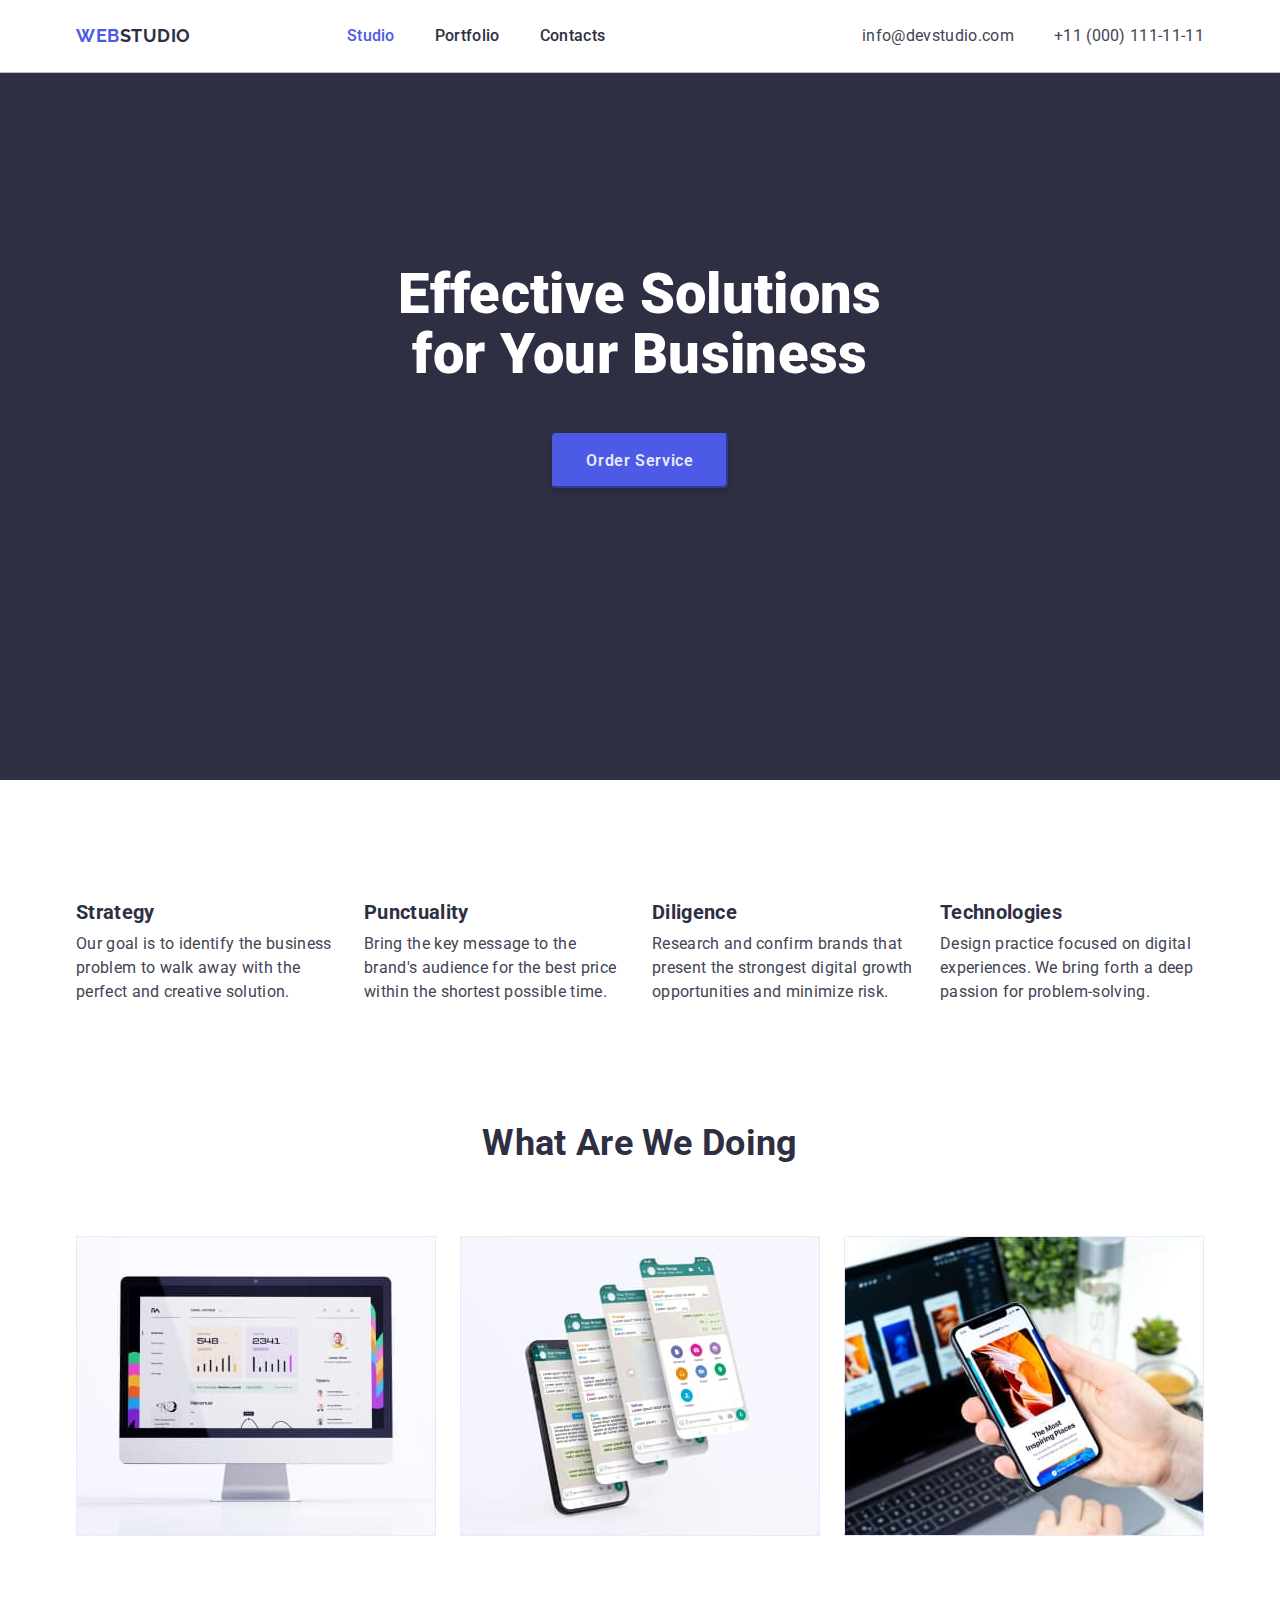
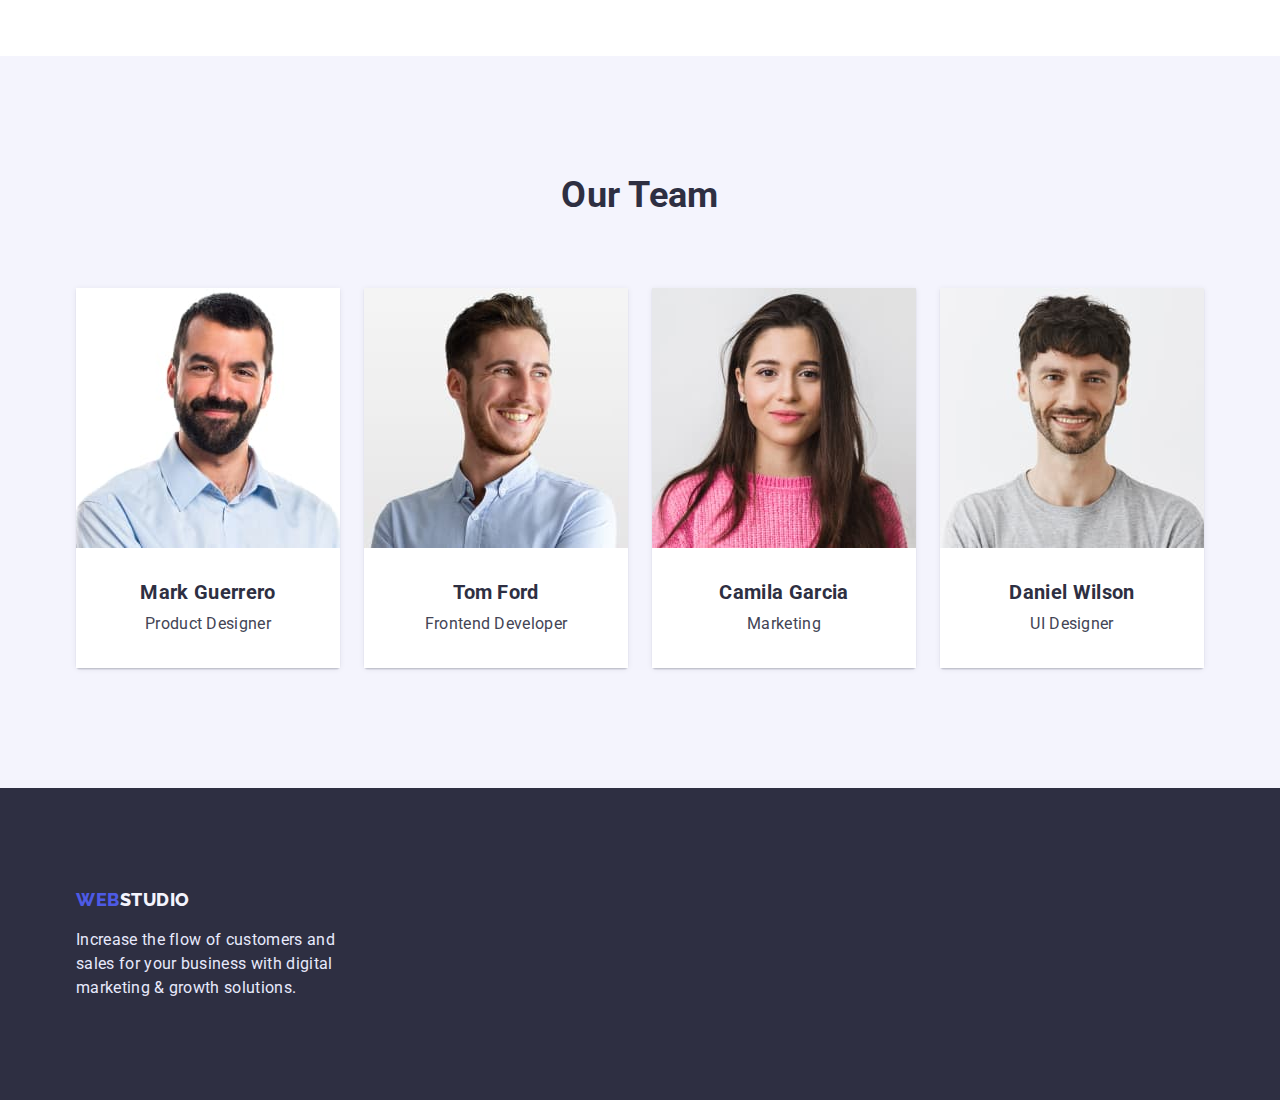
==== index.html @ 0e04701a "Initial commit" ====
<!DOCTYPE html>
<html lang="en">
  <head>
    <meta charset="UTF-8" />
    <meta http-equiv="X-UA-Compatible" content="IE=edge" />
    <meta name="viewport" content="width=device-width, initial-scale=1.0" />
    <title>WEBSTUDIO-Lebedieva-3HW</title>
    <!-- file Normilize -->
    <link rel="stylesheet" href="https://cdnjs.cloudflare.com/ajax/libs/modern-normalize/1.1.0/modern-normalize.min.css">
   <!-- file fonts -->
    <link rel="preconnect" href="https://fonts.googleapis.com">
    <link rel="preconnect" href="https://fonts.gstatic.com" crossorigin>
    <link href="https://fonts.googleapis.com/css2?family=Raleway:wght@800&family=Roboto:wght@400;500;700;900&display=swap" rel="stylesheet">
    <!-- file with styles -->
    <link rel="stylesheet" href="./css/styles.css">
  </head>
  <body class="body">
    <!-- Header Section -->
    <header class="header">
      <div class="header-section container">
      <nav class="nav-section">
        <a class="logo link" href="./index.html"> <span class="accent-logo">WEB</span>STUDIO</a>
        <ul class="site-nav list">
          <li><a class="link-nav link current" href="./index.html">Studio</a></li>
          <li><a class="link-nav link" href="./portfolio.html">Portfolio</a></li>
          <li><a class="link-nav link" href="#">Contacts</a></li>
        </ul>
      </nav>
      <ul class="contact-nav list">
        <li><a class="link-contact link" href="mailto:info@devstudio.com">info@devstudio.com</a></li>
        <li><a class="link-contact link" href="tel:+110001111111">+11 (000) 111-11-11</a></li>
      </ul>
      </div>
    </header>
<main> 
    <!-- Hero Section -->
    <section class="hero">
      <div class="container">
        <h1 class="hero-title">Effective Solutions for Your Business</h1>
        <button class="hero-button" type="button">Order Service</button>
        </div>
    </section>
    <!-- Benefits section -->
    <section class="benefit-section"> 
      <div class="container">
        <h2 class="visually-hidden">Benefits</h2> 
        <ul class="benefit-list list">
          <li class="benefit-item">
            <h3 class="title">Strategy</h3>
            <p class="text">
              Our goal is to identify the business problem to walk away with the perfect and creative solution. 
            </p>
          </li>
          <li class="benefit-item">
            <h3 class="title">Punctuality</h3>
            <p class="text">
              Bring the key message to the brand's audience for the best price within the shortest possible time.
            </p>
          </li>
          <li class="benefit-item">
            <h3 class="title">Diligence</h3>
            <p class="text">
              Research and confirm brands that present the strongest digital growth opportunities and minimize risk.
            </p>
          </li>
          <li class="benefit-item">
            <h3 class="title">Technologies</h3>
            <p class="text">
              Design practice focused on digital experiences. We bring forth a deep passion for problem-solving.
            </p>
          </li>
        </ul>
        </div>
    </section>
    <!-- What are we doing section -->
    <section class="section">
      <div class="container">
        <h2 class="title-wwd">What are we doing</h2>
        <ul class="wwd-list list">
          <li class="wwd-item">
            <img
              src="./Images/whatwedo/box1.jpg"
              alt="analityka"
              width="360"
              height="300"
            />
          </li>
          <li class="wwd-item">
            <img
              src="./Images/whatwedo/box2.jpg"
              alt="work with application"
              width="360"
              height="300"
            />
          </li>
          <li class="wwd-item">
            <img
              src="./Images/whatwedo/box3.jpg"
              alt="Adapting Technologies"
              width="360"
              height="300"
            />
          </li>
        </ul>
        </div>
    </section>
    <!-- Team Section -->
      <section class="section-team section">
         <div class="container">
        <h2 class="title-team">Our Team</h2>
        <ul class="team-list list">
          <li class="team-item">
            <img
              src="./Images/team/team-1.jpg"
              alt="Product Designer"
              width="264"
              height="260"
            />
            <div class="team-description">
            <h3 class="title">Mark Guerrero</h3>
            <p class="text">Product Designer</p>
          </div>
          </li>
          <li class="team-item">
            <img
              src="./Images/team/team-2.jpg"
              alt="Frontend Developer"
              width="264"
              height="260"
            />
            <div class="team-description">
            <h3 class="title">Tom Ford</h3>
            <p class="text">Frontend Developer</p>
          </div>
          </li>
          <li class="team-item">
            <img
              src="./Images/team/team-3.jpg"
              alt="Marketing Specialist"
              width="264"
              height="260"
            />
            <div class="team-description">
            <h3 class="title">Camila Garcia</h3>
            <p class="text">Marketing</p>
            </div>
          </li>
          <li class="team-item">
            <img
              src="./Images/team/team-4.jpg"
              alt="UI Designer"
              width="264"
              height="260"
            />
            <div class="team-description">
            <h3 class="title">Daniel Wilson</h3>
            <p class="text">UI Designer</p>
            </div>
          </li>
        </ul>
      </section>
    </div>
</main>
      <!-- Footer -->
      <footer class="footer-section">
        <div class="container">
        <a class="logo link" href="./index.html"> <span class="accent-logo">WEB</span>STUDIO</a>
        <p class="footer-text">Increase the flow of customers and sales for your business with digital marketing & growth solutions.</p>
      </div>
      </footer>
  </body>
</html>
---- css/styles.css ----
/* css changes */
:root {
  --primary-text-color: rgba(67, 68, 85, 1);
  --title-text-color: rgba(46, 47, 66, 1);
  --accent-text-color: rgba(231, 233, 252, 1);
  --brand-text-color: rgba(77, 90, 229, 1);
  --accent-section-color: rgba(244, 244, 253, 1);
}

*,
*::before,
*::after {
  box-sizing: border-box;
}

/* ==Скидання стилів== */

h1,
h2,
h3,
h4,
h5,
h6,
p {
  margin-top: 0;
  margin-bottom: 0;
}

ul {
  margin-top: 0;
  margin-bottom: 0;
  padding-left: 0;
}

img {
  display: block;
width: 100%;
}

/* ==General box-container for all section== */
.container {
  max-width: 1158px;
  margin: 0 auto;
  padding-left: 15px;
  padding-right: 15px;
}

.body {
  background: rgb(255, 255, 255);
  color: var(--primary-text-color);
  font-family: "Roboto", sans-serif;
  letter-spacing: 0.02em;

}

.list {
  list-style: none;
}

.link {
  text-decoration: none;
}

/* ==HEADER== */

.header {
  padding-top: 24px;
  padding-bottom: 24px;
  border-bottom: 1px solid rgba(0, 0, 0, 0.25);
  box-shadow: box-shadow: 0px 2px 1px rgba(46, 47, 66, 0.08), 
  0px 1px 1px rgba(46, 47, 66, 0.16), 
  0px 1px 6px rgba(46, 47, 66, 0.08);
}

.header-section {
  display: flex;
  align-items: center;
}

.nav-section {
  display: flex;
  align-items: center;
}

/* ==Логотип== */
.logo {
  color: var(--title-text-color);
  font-family: "Raleway", sans-serif;
  font-weight: 700;
  font-size: 18px;
  line-height: 1.33;
  letter-spacing: 0.03em;
  margin-right: 156px;
}

.accent-logo {
  color: var(--brand-text-color);
}

.accent-logo:active {
  color: var(--brand-text-color);
}

.site-nav {
    display: flex;
}

/* ==Навігація по сторінкам */
.link-nav {
  color: var(--title-text-color);
  font-weight: 500;
  font-size: 16px;
  line-height: 1.5;
}

.link-nav:hover,
.link-nav:focus {
  color: var(--primary-text-color);
}

.site-nav, 
.link-nav {
margin-right: 40px;
}

/* ==Навігація по контактам== */

.contact-nav {
    display: flex;
    margin-left: auto;
}

.link-contact {
  color: var(--primary-text-color);
  font-size: 16px;
  line-height: 1.5;
  margin-left: 40px;
}


.link-contact:hover,
.link-contact:focus,
.current {
  color: var(--brand-text-color);
}

/* ===MAIN=== */

/* ==Hero Section== */
.hero {
  background-color: var(--title-text-color);
  padding-top: 192px;
  padding-bottom: 292px;
  text-align: center;
}

.hero-title {
  color: rgb(255, 255, 255);
  font-weight: 900;
  font-size: 56px;
  line-height: 1.07;
  max-width: 492px;
  display: block;
  margin: auto;
  margin-bottom: 48px;
}

.hero-button {
  color: var(--accent-text-color);
  min-width: 170px;
  font-family: inherit;
  font-weight: 600;
  font-size: 16px;
  line-height: 1.19;
  align-items: center;
  letter-spacing: 0.04em;
  background-color: var(--brand-text-color);
  border-color: var(--brand-text-color);
  cursor: pointer;
  box-shadow: 0px 4px 4px rgba(0, 0, 0, 0.15);
  border-radius: 4px;
  padding: 16px 32px;
}

.hero-button:hover,
.hero-button:focus {
  color: var(--accent-text-color);
  background-color: #4d5ae5;
  box-shadow: 0px 1px 6px rgba(46, 47, 66, 0.08),
    0px 1px 1px rgba(46, 47, 66, 0.16), 0px 2px 1px rgba(46, 47, 66, 0.08);
}

/* ==Benefit Section== */

.visually-hidden {
  position: absolute;
  width: 1px;
  height: 1px;
  margin: -1px;
  border: 0;
  padding: 0;

  white-space: nowrap;
  clip-path: inset(100%);
  clip: rect(0 0 0 0);
  overflow: hidden;
}
/* ==Для всіх секцій== */

.section {
  padding-top: 120px;
  padding-bottom: 120px;
}

.benefit-section {
  padding-top: 120px;
}

.benefit-list {
  display: flex;
}

.benefit-list > .benefit-item {
  flex-basis: calc(100%/4);
}

.benefit-item:not(:first-child) {
  margin-left: 24px;
  }

.benefit-list .title {
  color: var(--title-text-color);
  font-size: 20px;
  line-height: 1.2;
margin-bottom: 8px;
}

.benefit-list .text {
  font-size: 16px;
  line-height: 1.5;
}

/* ==WWD Section== */

.title-wwd,
.title-team {
  color: var(--title-text-color);
  font-size: 36px;
  line-height: 1.11;
  text-align: center;
  text-transform: capitalize;
  margin-bottom: 72px;
}
.wwd-list {
  display: flex;
}

.wwd-list > .wwd-item {
  flex-basis: calc(100%/3)
}

.wwd-item:not(:first-child) {
margin-left: 24px;
}

/* ==Team Section== */
.section-team {
  background-color: var(--accent-section-color);
}

.team-list {
  display: flex;
}

.team-list > .team-item {
  flex-basis: calc(100%/4)
}

.team-item:not(:first-child) {
margin-left: 24px;
}

.team-item {
  box-shadow: 0px 1px 6px rgba(46, 47, 66, 0.08), 0px 1px 1px rgba(46, 47, 66, 0.16), 0px 2px 1px rgba(46, 47, 66, 0.08);
  border-radius: 0px 0px 4px 4px;
}

.team-description {
  background-color: rgb(255, 255, 255);
  padding-top: 32px;
  padding-bottom: 32px;
}

.team-list .title {
  color: var(--title-text-color);
  font-size: 20px;
  line-height: 1.2;
  text-align: center;
  margin-bottom: 8px;
}


.team-list .text {
  font-size: 16px;
  line-height: 1.5;
  text-align: center;
}

/*=== Footer=== */
.footer-section {
  background-color: var(--title-text-color);
  padding: 100px 0;
}

.footer-text {
  color: var(--accent-text-color);
  font-size: 16px;
  line-height: 1.5;
  max-width: 264px;
  margin-top: 16px;
}

.footer-section .logo {
  color: var(--accent-section-color);
  font-family: "Raleway", sans-serif;
  font-weight: 800;
  font-size: 18px;
  line-height: 1.33;
  letter-spacing: 0.03em;
}

.accent-logo {
  color: var(--brand-text-color);
}

/*======PORTFOLIO===== */

/* ==Filters button== */

.filters-list {
  display: flex;
  margin-bottom: 72px;
  justify-content: center;
}

.filters-item:not(:first-child) {
  margin-left: 24px;
}

.filters-list .button {
  color: var(--brand-text-color);
  font-family: inherit;
  font-weight: 600;
  font-size: 16px;
  line-height: 1.5;
  letter-spacing: 0.04em;
  background-color: var(--accent-text-color);
  cursor: pointer;
  border-radius: 4px;
  border: 1px solid;
  border-color: var(--accent-text-color);
  padding: 8px 16px;
}

.filters-list .button:hover,
.filters-list .button:focus {
  color: var(--accent-text-color);
  background-color: var(--brand-text-color);
  border-color: var(--brand-text-color);
  box-shadow: 0px 3px 1px rgba(0, 0, 0, 0.1), 0px 2px 1px rgba(0, 0, 0, 0.08),
    0px 2px 2px rgba(0, 0, 0, 0.12);
}

/* ==Progects== */

.progect-list {
  display: flex;
  flex-wrap: wrap;
  margin-bottom: -48px;
  margin-left: -24px;
}

.progect-item {
  margin-bottom: 48px;
  margin-left: 24px;
  flex-basis: calc(100%/3 - 24px);
}

.progect-link {
display: block;
box-shadow: 0px 1px 6px rgba(46, 47, 66, 0.08);
}

.progect-description {
  background-color: rgb(255, 255, 255);
  border: 0.5px solid #F4F4FD;
  border-top: transparent;
}

.progect-list .title {
  color: var(--title-text-color);
  font-size: 20px;
  line-height: 1.2;
  padding-top: 32px;
  padding-bottom: 8px;
  padding-left: 16px;
}

.progect-link .text {
  color: var(--primary-text-color);
  font-size: 16px;
  line-height: 1.2;
  padding-bottom: 32px;
  padding-left: 16px;
}
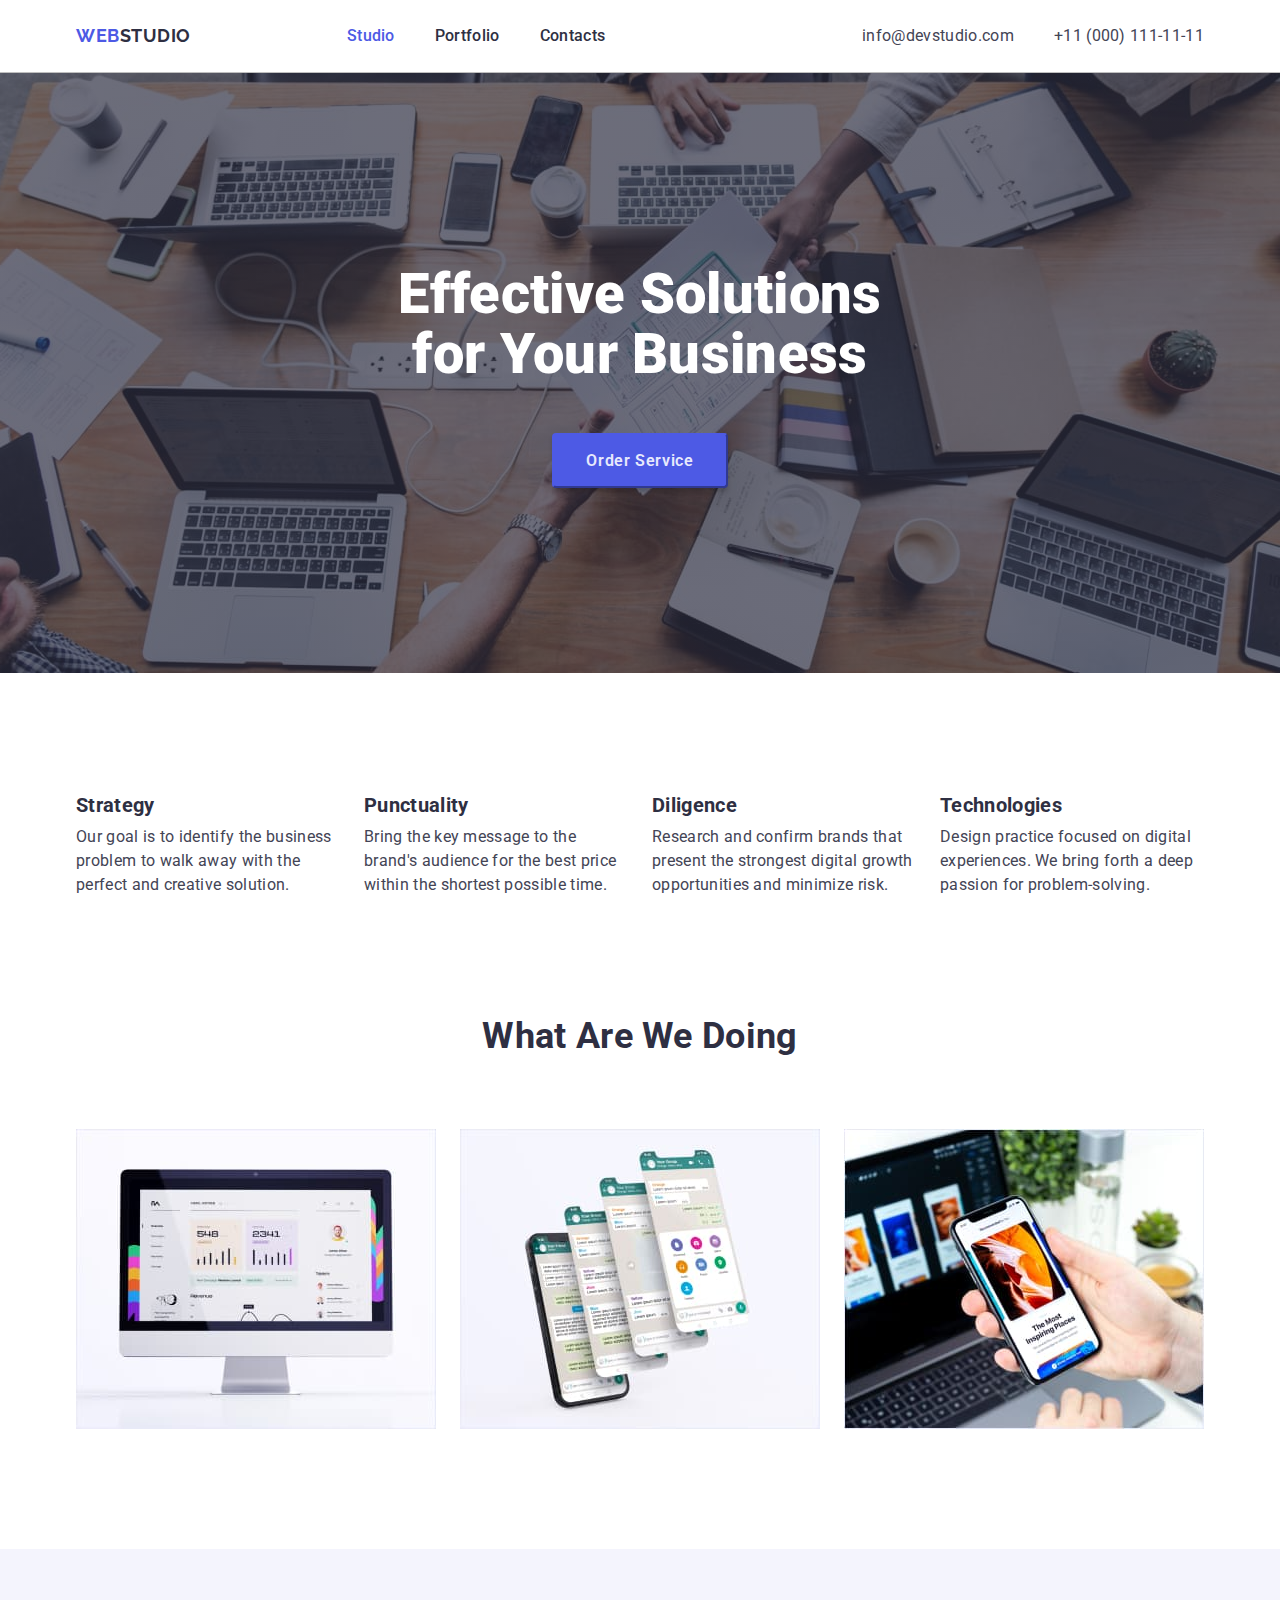
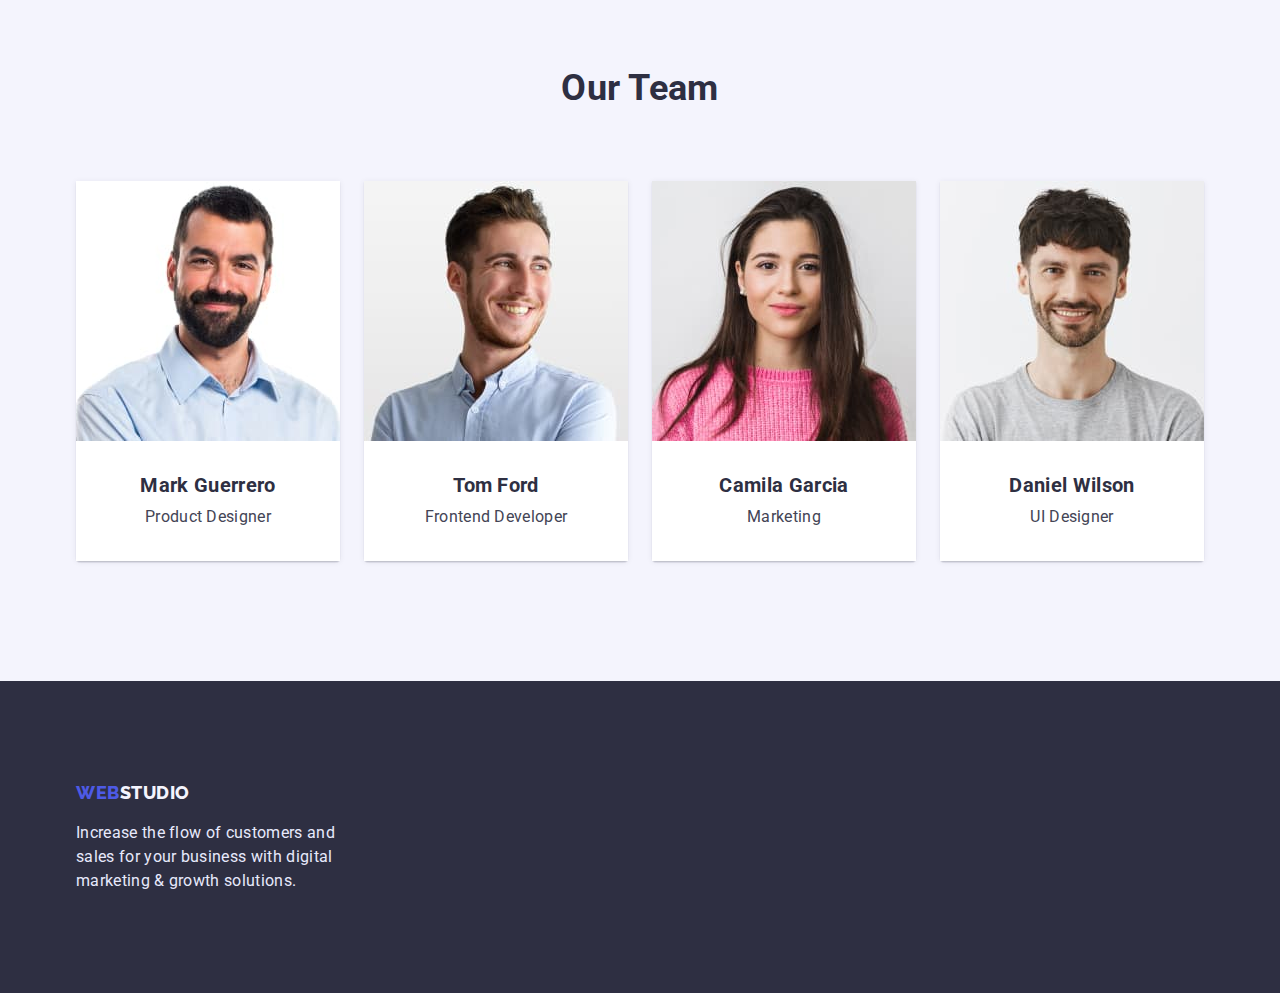
==== commit c032ce01: "added hero img" ====
--- a/index.html
+++ b/index.html
@@ -4,7 +4,7 @@
     <meta charset="UTF-8" />
     <meta http-equiv="X-UA-Compatible" content="IE=edge" />
     <meta name="viewport" content="width=device-width, initial-scale=1.0" />
-    <title>WEBSTUDIO-Lebedieva-3HW</title>
+    <title>WEBSTUDIO-Lebedieva-4HW</title>
     <!-- file Normilize -->
     <link rel="stylesheet" href="https://cdnjs.cloudflare.com/ajax/libs/modern-normalize/1.1.0/modern-normalize.min.css">
    <!-- file fonts -->
--- a/css/styles.css
+++ b/css/styles.css
@@ -5,6 +5,7 @@
   --accent-text-color: rgba(231, 233, 252, 1);
   --brand-text-color: rgba(77, 90, 229, 1);
   --accent-section-color: rgba(244, 244, 253, 1);
+  --button-accent-color: rgba(64, 75, 191, 1);
 }
 
 *,
@@ -148,7 +149,19 @@
 
 /* ==Hero Section== */
 .hero {
+  max-width: 1440px;
+  max-height: 600px;
+  margin-left: auto;
+  margin-right: auto;
   background-color: var(--title-text-color);
+  background-image: url(../Images/hero/people-office\ 1.jpg);
+  background-repeat: no repeat;
+  background-position: center;
+  background-size: cover;
+  background-image: linear-gradient(to right,
+   rgba(46, 47, 66, 0.7),
+   rgba(46, 47, 66, 0.7)),
+  url(../Images/hero/people-office\ 1.jpg);
   padding-top: 192px;
   padding-bottom: 292px;
   text-align: center;
@@ -185,9 +198,7 @@
 .hero-button:hover,
 .hero-button:focus {
   color: var(--accent-text-color);
-  background-color: #4d5ae5;
-  box-shadow: 0px 1px 6px rgba(46, 47, 66, 0.08),
-    0px 1px 1px rgba(46, 47, 66, 0.16), 0px 2px 1px rgba(46, 47, 66, 0.08);
+  background-color: var(--button-accent-color);
 }
 
 /* ==Benefit Section== */
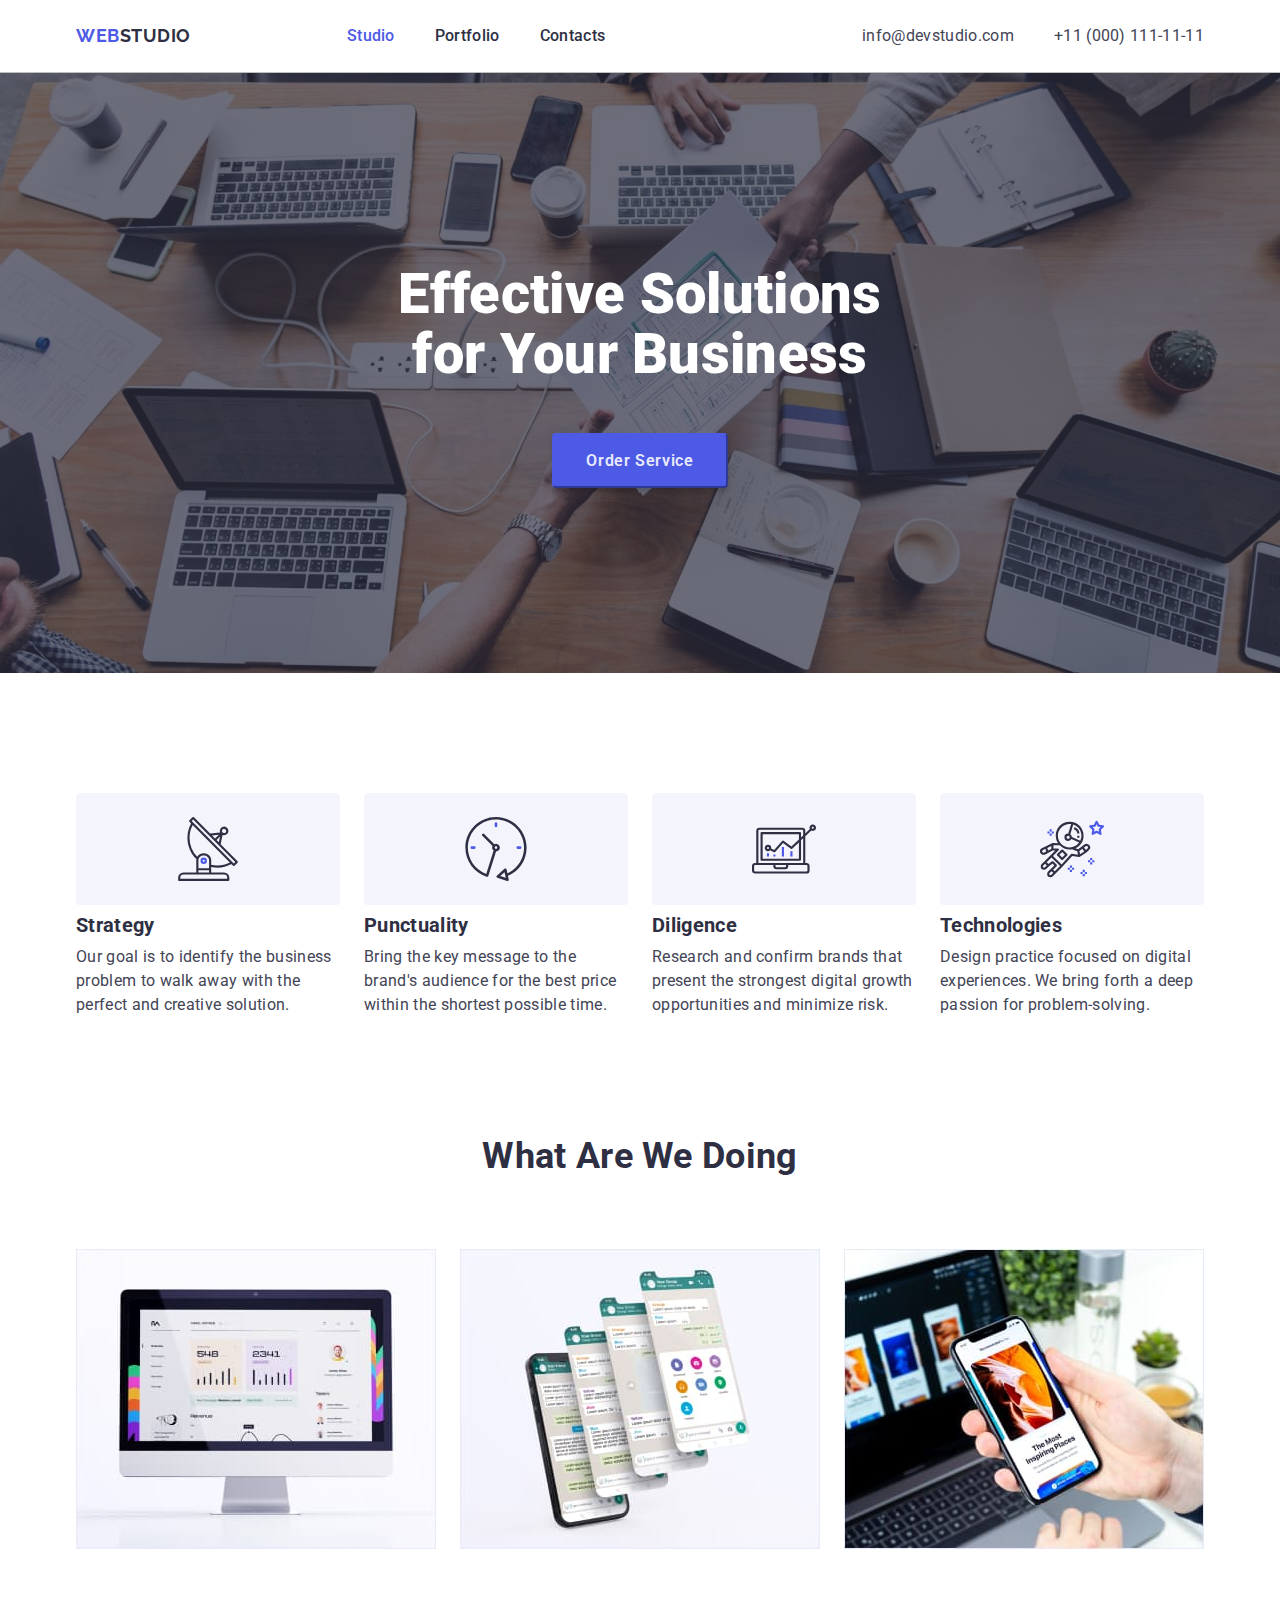
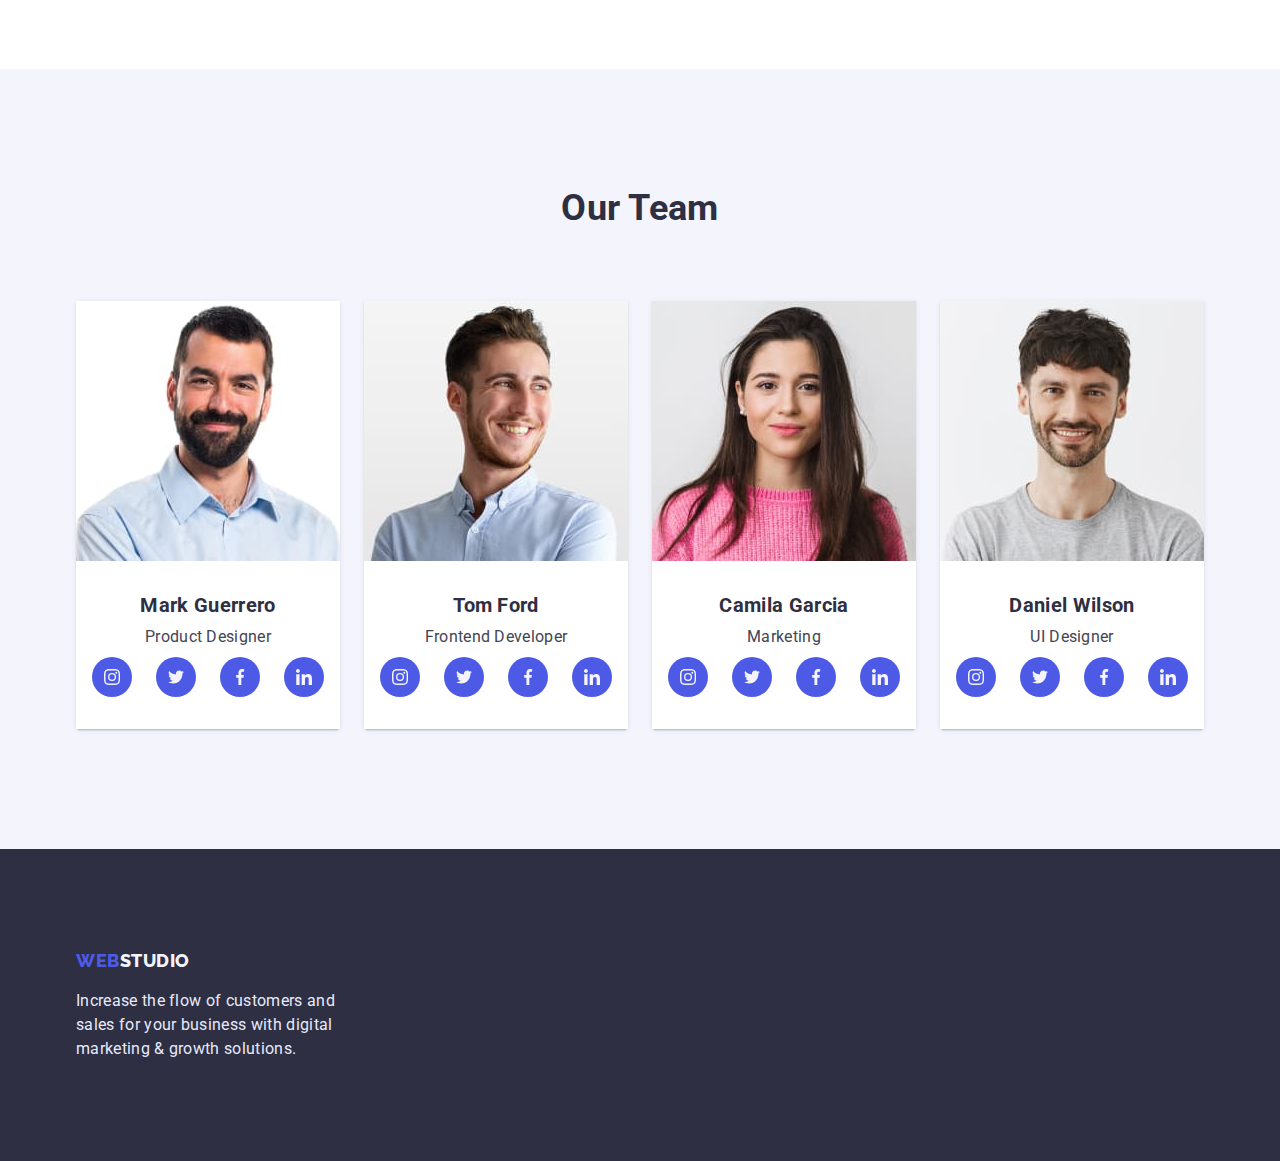
==== commit 3518e0c1: "added social links" ====
--- a/index.html
+++ b/index.html
@@ -46,24 +46,44 @@
         <h2 class="visually-hidden">Benefits</h2> 
         <ul class="benefit-list list">
           <li class="benefit-item">
+            <div class="benefit-pictures">
+              <svg class="benefit-icon">
+                <use href="./Images/icons.svg#antenna-1"></use>
+              </svg>
+            </div>
             <h3 class="title">Strategy</h3>
             <p class="text">
               Our goal is to identify the business problem to walk away with the perfect and creative solution. 
             </p>
           </li>
           <li class="benefit-item">
+            <div class="benefit-pictures">
+              <svg class="benefit-icon">
+                <use href="./Images/icons.svg#clock-1"clock-1></use>
+              </svg>
+            </div>
             <h3 class="title">Punctuality</h3>
             <p class="text">
               Bring the key message to the brand's audience for the best price within the shortest possible time.
             </p>
           </li>
           <li class="benefit-item">
+            <div class="benefit-pictures">
+              <svg class="benefit-icon">
+                <use href="./Images/icons.svg#diagram-1"></use>
+              </svg>
+            </div>
             <h3 class="title">Diligence</h3>
             <p class="text">
               Research and confirm brands that present the strongest digital growth opportunities and minimize risk.
             </p>
           </li>
           <li class="benefit-item">
+            <div class="benefit-pictures">
+              <svg class="benefit-icon">
+                <use href="./Images/icons.svg#astronaut-1"></use>
+              </svg>
+            </div>
             <h3 class="title">Technologies</h3>
             <p class="text">
               Design practice focused on digital experiences. We bring forth a deep passion for problem-solving.
@@ -119,6 +139,36 @@
             <div class="team-description">
             <h3 class="title">Mark Guerrero</h3>
             <p class="text">Product Designer</p>
+            <ul class="team-social-list list">
+              <li class="team-social-item">
+                <a class="team-social-link link" href="#">
+                  <svg class="team-social-icon">
+                  <use href="./Images/icons.svg#instagram-2"></use>
+                </svg>
+                </a>
+              </li>
+              <li class="team-social-item">
+                <a class="team-social-link link" href="#">
+                  <svg class="team-social-icon">
+                  <use href="./Images/icons.svg#twitter-1"></use>
+                </svg>
+                </a>
+              </li>
+              <li class="team-social-item">
+                <a class="team-social-link link" href="#">
+                  <svg class="team-social-icon">
+                  <use href="./Images/icons.svg#facebook-1"></use>
+                </svg>
+                </a>
+              </li>
+              <li class="team-social-item">
+                <a class="team-social-link link" href="#">
+                  <svg class="team-social-icon">
+                  <use href="./Images/icons.svg#linkedin-1"></use>
+                </svg>
+                </a>
+              </li>
+            </ul>
           </div>
           </li>
           <li class="team-item">
@@ -131,6 +181,36 @@
             <div class="team-description">
             <h3 class="title">Tom Ford</h3>
             <p class="text">Frontend Developer</p>
+                     <ul class="team-social-list list">
+              <li class="team-social-item">
+                <a class="team-social-link link" href="#">
+                  <svg class="team-social-icon">
+                  <use href="./Images/icons.svg#instagram-2"></use>
+                </svg>
+                </a>
+              </li>
+              <li class="team-social-item">
+                <a class="team-social-link link" href="#">
+                  <svg class="team-social-icon">
+                  <use href="./Images/icons.svg#twitter-1"></use>
+                </svg>
+                </a>
+              </li>
+              <li class="team-social-item">
+                <a class="team-social-link link" href="#">
+                  <svg class="team-social-icon">
+                  <use href="./Images/icons.svg#facebook-1"></use>
+                </svg>
+                </a>
+              </li>
+              <li class="team-social-item">
+                <a class="team-social-link link" href="#">
+                  <svg class="team-social-icon">
+                  <use href="./Images/icons.svg#linkedin-1"></use>
+                </svg>
+                </a>
+              </li>
+            </ul>
           </div>
           </li>
           <li class="team-item">
@@ -143,6 +223,36 @@
             <div class="team-description">
             <h3 class="title">Camila Garcia</h3>
             <p class="text">Marketing</p>
+                     <ul class="team-social-list list">
+              <li class="team-social-item">
+                <a class="team-social-link link" href="#">
+                  <svg class="team-social-icon">
+                  <use href="./Images/icons.svg#instagram-2"></use>
+                </svg>
+                </a>
+              </li>
+              <li class="team-social-item">
+                <a class="team-social-link link" href="#">
+                  <svg class="team-social-icon">
+                  <use href="./Images/icons.svg#twitter-1"></use>
+                </svg>
+                </a>
+              </li>
+              <li class="team-social-item">
+                <a class="team-social-link link" href="#">
+                  <svg class="team-social-icon">
+                  <use href="./Images/icons.svg#facebook-1"></use>
+                </svg>
+                </a>
+              </li>
+              <li class="team-social-item">
+                <a class="team-social-link link" href="#">
+                  <svg class="team-social-icon">
+                  <use href="./Images/icons.svg#linkedin-1"></use>
+                </svg>
+                </a>
+              </li>
+            </ul>
             </div>
           </li>
           <li class="team-item">
@@ -155,6 +265,36 @@
             <div class="team-description">
             <h3 class="title">Daniel Wilson</h3>
             <p class="text">UI Designer</p>
+                     <ul class="team-social-list list">
+              <li class="team-social-item">
+                <a class="team-social-link link" href="#">
+                  <svg class="team-social-icon">
+                  <use href="./Images/icons.svg#instagram-2"></use>
+                </svg>
+                </a>
+              </li>
+              <li class="team-social-item">
+                <a class="team-social-link link" href="#">
+                  <svg class="team-social-icon">
+                  <use href="./Images/icons.svg#twitter-1"></use>
+                </svg>
+                </a>
+              </li>
+              <li class="team-social-item">
+                <a class="team-social-link link" href="#">
+                  <svg class="team-social-icon">
+                  <use href="./Images/icons.svg#facebook-1"></use>
+                </svg>
+                </a>
+              </li>
+              <li class="team-social-item">
+                <a class="team-social-link link" href="#">
+                  <svg class="team-social-icon">
+                  <use href="./Images/icons.svg#linkedin-1"></use>
+                </svg>
+                </a>
+              </li>
+            </ul>
             </div>
           </li>
         </ul>
--- a/css/styles.css
+++ b/css/styles.css
@@ -223,6 +223,26 @@
   padding-bottom: 120px;
 }
 
+/* ==Для іконок== */
+
+.benefit-icon {
+  width: 64px;
+  height: 64px;
+}
+
+.benefit-pictures {
+  width: 264px;
+  height: 112px;
+  display: flex;
+  justify-content: center;
+  align-items: center;
+  background-repeat: no-repeat;
+  background-position: center;
+  background-color: var(--accent-section-color);
+  border-radius: 4px;
+  margin-bottom: 8px;
+}
+
 .benefit-section {
   padding-top: 120px;
 }
@@ -292,7 +312,9 @@
 }
 
 .team-item {
-  box-shadow: 0px 1px 6px rgba(46, 47, 66, 0.08), 0px 1px 1px rgba(46, 47, 66, 0.16), 0px 2px 1px rgba(46, 47, 66, 0.08);
+  box-shadow: 0px 1px 6px rgba(46, 47, 66, 0.08),
+   0px 1px 1px rgba(46, 47, 66, 0.16),
+    0px 2px 1px rgba(46, 47, 66, 0.08);
   border-radius: 0px 0px 4px 4px;
 }
 
@@ -315,6 +337,40 @@
   font-size: 16px;
   line-height: 1.5;
   text-align: center;
+  margin-bottom: 8px;
+}
+
+/* ==team social icons */
+
+.team-social-list {
+  display: flex;
+  width: 232px;
+  margin-left: auto;
+  margin-right: auto;
+  justify-content: space-between;
+}
+
+.team-social-icon {
+  width: 16px;
+  height: 16px;
+}
+
+.team-social-link {
+  width: 40px;
+  height: 40px;
+  display: flex;
+  justify-content: center;
+  align-items: center;
+  background-repeat: no-repeat;
+  background-position: center;
+  background-size: contain;
+  background-color: var(--brand-text-color);
+  border-radius: 50%;
+}
+
+.team-social-link:hover,
+.team-social-link:focus {
+  background-color: var(--button-accent-color);
 }
 
 /*=== Footer=== */
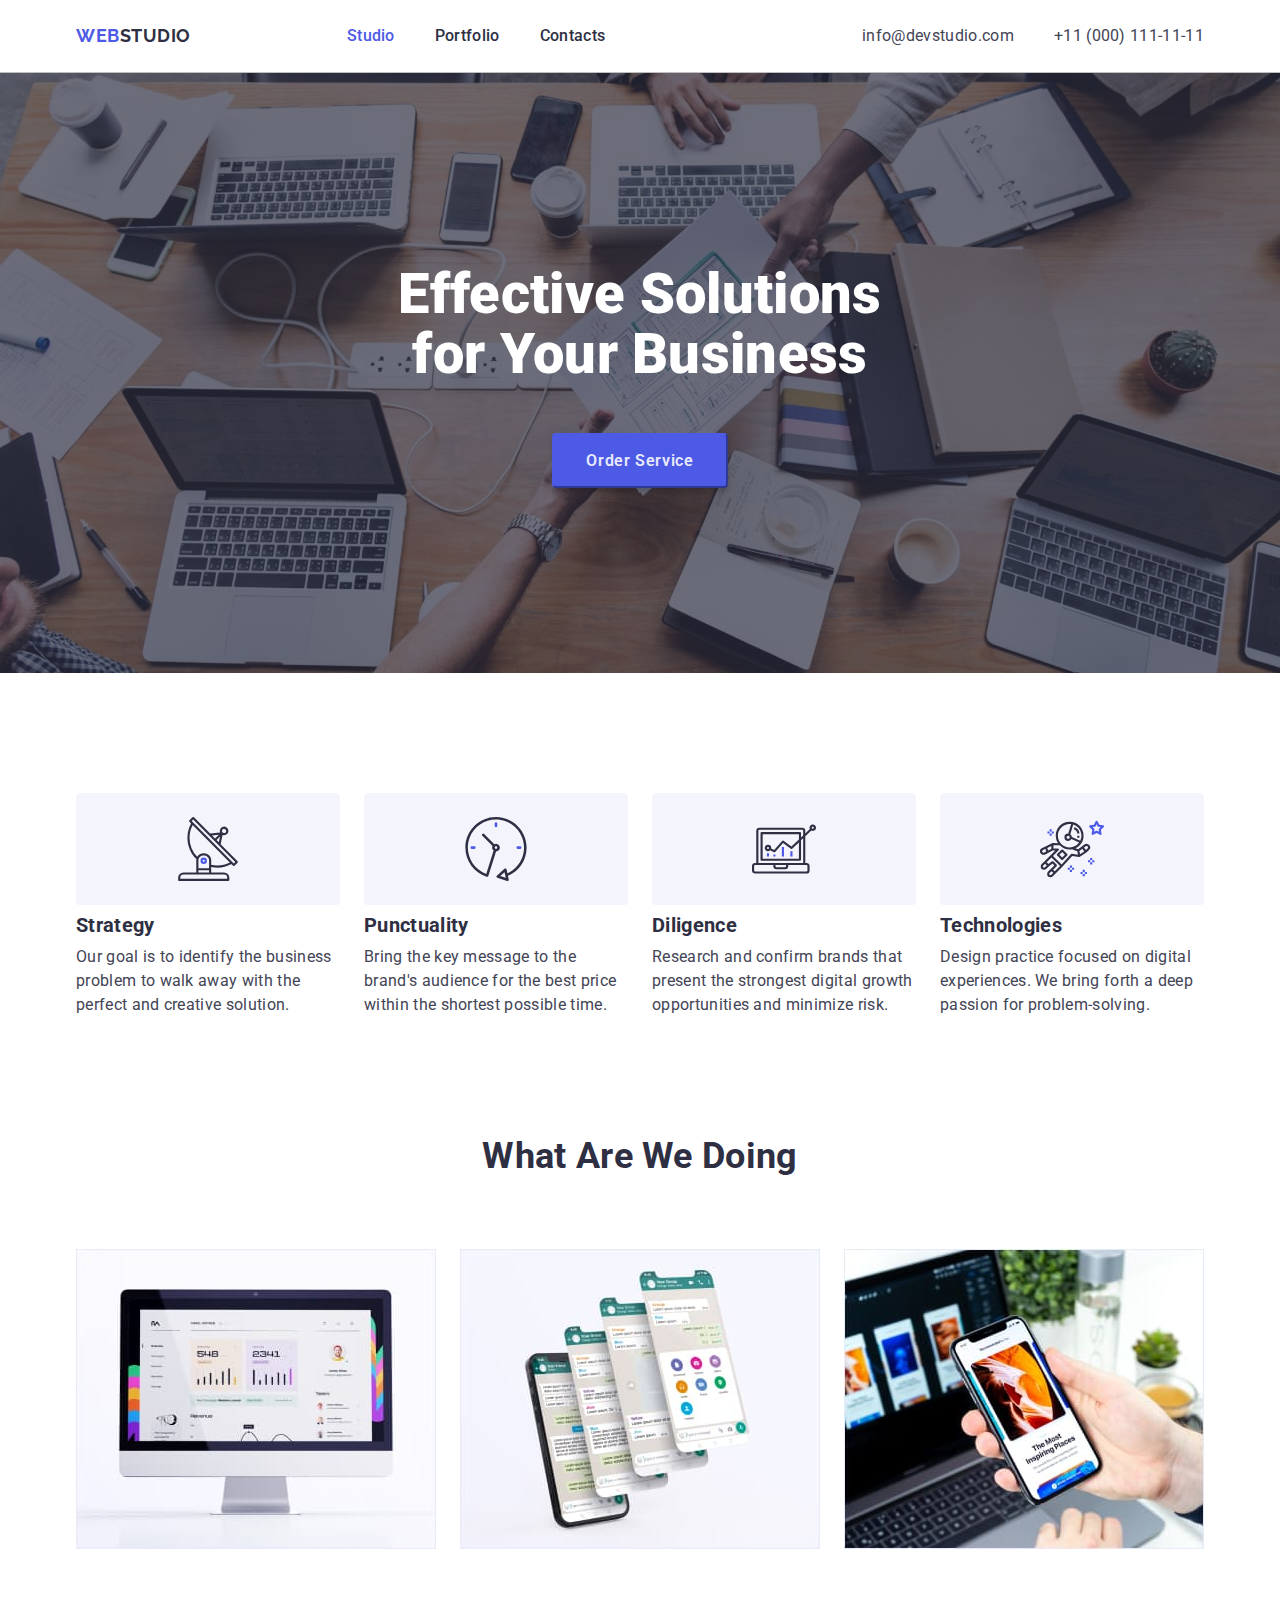
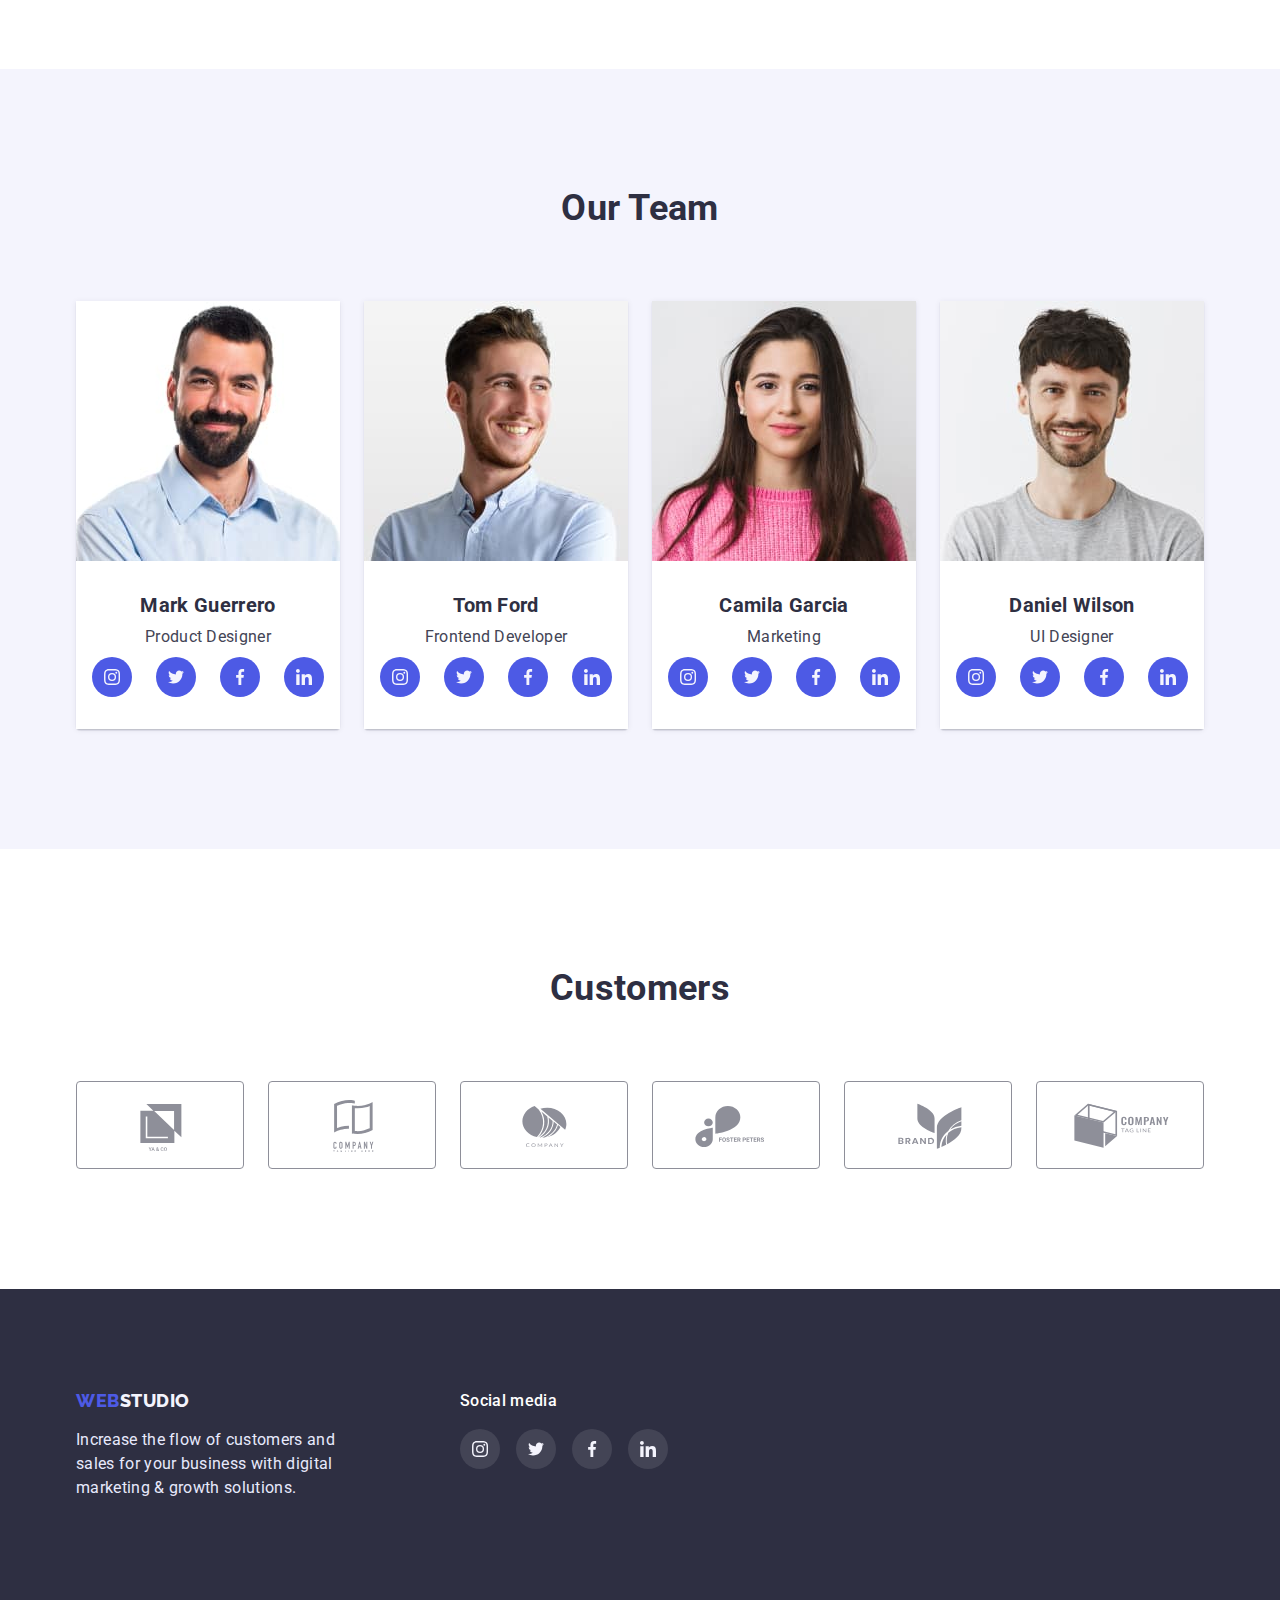
==== commit a6097c68: "added section client" ====
--- a/index.html
+++ b/index.html
@@ -59,7 +59,7 @@
           <li class="benefit-item">
             <div class="benefit-pictures">
               <svg class="benefit-icon">
-                <use href="./Images/icons.svg#clock-1"clock-1></use>
+                <use href="./Images/icons.svg#clock-1"></use>
               </svg>
             </div>
             <h3 class="title">Punctuality</h3>
@@ -181,7 +181,7 @@
             <div class="team-description">
             <h3 class="title">Tom Ford</h3>
             <p class="text">Frontend Developer</p>
-                     <ul class="team-social-list list">
+            <ul class="team-social-list list">
               <li class="team-social-item">
                 <a class="team-social-link link" href="#">
                   <svg class="team-social-icon">
@@ -265,7 +265,7 @@
             <div class="team-description">
             <h3 class="title">Daniel Wilson</h3>
             <p class="text">UI Designer</p>
-                     <ul class="team-social-list list">
+              <ul class="team-social-list list">
               <li class="team-social-item">
                 <a class="team-social-link link" href="#">
                   <svg class="team-social-icon">
@@ -298,14 +298,99 @@
             </div>
           </li>
         </ul>
-      </section>
     </div>
+     </section>
+    <section class="section-client section">
+      <div class="container">
+        <h2 class="title-client">Customers</h2>
+  <ul class="client-list list">
+    <li class="client-item">
+      <a class="client-item-link link currentColor" href="#">
+          <svg class="clien-icon">
+          <use href="./Images/icons.svg#yaco"></use>
+        </svg>
+      </a>
+    </li>
+    <li class="client-item">
+      <a class="client-item-link link" href="#">
+          <svg class="clien-icon">
+          <use href="./Images/icons.svg#tagline"></use>
+        </svg>
+      </a>
+    </li>
+    <li class="client-item">
+      <a class="client-item-link link" href="#">
+          <svg class="clien-icon">
+          <use href="./Images/icons.svg#company"></use>
+        </svg>
+      </a>
+    </li>
+        <li class="client-item">
+      <a class="client-item-link link" href="#">
+          <svg class="clien-icon">
+          <use href="./Images/icons.svg#foster"></use>
+        </svg>
+      </a>
+    </li>
+        <li class="client-item">
+      <a class="client-item-link link" href="#">
+          <svg class="clien-icon">
+          <use href="./Images/icons.svg#brand"></use>
+        </svg>
+      </a>
+    </li>
+        <li class="client-item">
+      <a class="client-item-link link" href="#">
+          <svg class="clien-icon">
+          <use href="./Images/icons.svg#tagline2"></use>
+        </svg>
+      </a>
+    </li>
+  </ul>
+      </div>
+
+    </section>
 </main>
-      <!-- Footer -->
-      <footer class="footer-section">
-        <div class="container">
+      <!-----Footer------>
+      <footer class="footer">
+        <div class="footer-section container">
+        <div class="footer-information">
         <a class="logo link" href="./index.html"> <span class="accent-logo">WEB</span>STUDIO</a>
         <p class="footer-text">Increase the flow of customers and sales for your business with digital marketing & growth solutions.</p>
+        </div>
+        <div class="footer-social">
+          <p class="text">Social media</p>
+          <ul class="footer-social-list list">
+             <li class="footer-social-item">
+                <a class="footer-social-link link" href="#">
+                  <svg class="footer-social-icon">
+                  <use href="./Images/icons.svg#instagram-2"></use>
+                </svg>
+                </a>
+              </li>
+              <li class="footer-social-item">
+                <a class="footer-social-link link" href="#">
+                  <svg class="footer-social-icon">
+                  <use href="./Images/icons.svg#twitter-1"></use>
+                </svg>
+                </a>
+              </li>
+              <li class="footer-social-item">
+                <a class="footer-social-link link" href="#">
+                  <svg class="footer-social-icon">
+                  <use href="./Images/icons.svg#facebook-1"></use>
+                </svg>
+                </a>
+              </li>
+              <li class="footer-social-item">
+                <a class="footer-social-link link" href="#">
+                  <svg class="footer-social-icon">
+                  <use href="./Images/icons.svg#linkedin-1"></use>
+                </svg>
+                </a>
+              </li>
+          </ul>
+        </div>
       </div>
       </footer>
   </body>
--- a/css/styles.css
+++ b/css/styles.css
@@ -6,6 +6,7 @@
   --brand-text-color: rgba(77, 90, 229, 1);
   --accent-section-color: rgba(244, 244, 253, 1);
   --button-accent-color: rgba(64, 75, 191, 1);
+  --current-color-clients: rgba(142, 143, 153, 1)
 }
 
 *,
@@ -295,6 +296,7 @@
 }
 
 /* ==Team Section== */
+
 .section-team {
   background-color: var(--accent-section-color);
 }
@@ -322,13 +324,13 @@
   background-color: rgb(255, 255, 255);
   padding-top: 32px;
   padding-bottom: 32px;
+  text-align: center;
 }
 
 .team-list .title {
   color: var(--title-text-color);
   font-size: 20px;
   line-height: 1.2;
-  text-align: center;
   margin-bottom: 8px;
 }
 
@@ -336,11 +338,10 @@
 .team-list .text {
   font-size: 16px;
   line-height: 1.5;
-  text-align: center;
   margin-bottom: 8px;
 }
 
-/* ==team social icons */
+/* ==Team social icons== */
 
 .team-social-list {
   display: flex;
@@ -373,17 +374,77 @@
   background-color: var(--button-accent-color);
 }
 
+/* ===Client==== */
+
+.title-client {
+  color: var(--title-text-color);
+  font-size: 36px;
+  line-height: 1.1;
+  text-align: center;
+  text-transform: capitalize;
+  margin-bottom: 72px;
+}
+
+.client-list {
+  display: flex;
+  justify-content: center;
+}
+
+.client-item:not(:last-child) {
+  margin-right: 24px;
+}
+
+.client-item-link {
+  display: flex;
+  justify-content: center;
+  align-items: center;
+  background-repeat: no-repeat;
+  background-position: center;
+  background-size: contain;
+  width: 168px;
+  height: 88px;
+  border: 1px solid var(--current-color-clients);
+  border-radius: 4px;
+  color: var(--current-color-clients);
+}
+
+.clien-icon {
+  width: 104px;
+  height: 56px;
+  fill: currentColor;
+}
+
+.client-item-link:hover,
+.client-item-link:focus,
+.client-icon:hover,
+.client-icon:focus {
+  border-color: var(--button-accent-color);
+  color: var(--button-accent-color);
+}
+
+
 /*=== Footer=== */
+.footer {
+  background-color: var(--title-text-color);
+}
+
 .footer-section {
-  background-color: var(--title-text-color);
-  padding: 100px 0;
+  display: flex;
+  justify-content: flex-start;
+  padding-top: 100px;
+  padding-bottom: 100px;
+}
+
+.footer-information {
+  width: 264px;
+  justify-content: flex-start;
+  margin-right: 120px;
 }
 
 .footer-text {
   color: var(--accent-text-color);
   font-size: 16px;
   line-height: 1.5;
-  max-width: 264px;
   margin-top: 16px;
 }
 
@@ -400,6 +461,46 @@
   color: var(--brand-text-color);
 }
 
+/* ==footer social icons== */
+
+.footer-social .text {
+  display: block;
+  color: rgb(255, 255, 255, 1);
+  font-weight: 500;
+  font-size: 16px;
+  line-height: 1.5;
+  margin-bottom: 16px;
+}
+
+.footer-social-list {
+  display: flex;
+  width: 208px;
+  justify-content: space-between;
+}
+
+.footer-social-icon {
+  width: 16px;
+  height: 16px;
+}
+
+.footer-social-link {
+  width: 40px;
+  height: 40px;
+  display: flex;
+  justify-content: center;
+  align-items: center;
+  background-repeat: no-repeat;
+  background-position: center;
+  background-size: contain;
+  background-color: rgba(255, 255, 255, 0.1);
+  border-radius: 50%;
+}
+
+.footer-social-link:hover,
+.footer-social-link:focus {
+  background-color: rgba(49, 208, 170, 1);
+}
+
 /*======PORTFOLIO===== */
 
 /* ==Filters button== */
@@ -457,6 +558,12 @@
 display: block;
 box-shadow: 0px 1px 6px rgba(46, 47, 66, 0.08);
 }
+.progect-link:hover,
+.progect-link:focus {
+box-shadow: 0px 1px 6px rgba(46, 47, 66, 0.08), 
+0px 1px 1px rgba(46, 47, 66, 0.16), 
+0px 2px 1px rgba(46, 47, 66, 0.08);
+}
 
 .progect-description {
   background-color: rgb(255, 255, 255);
